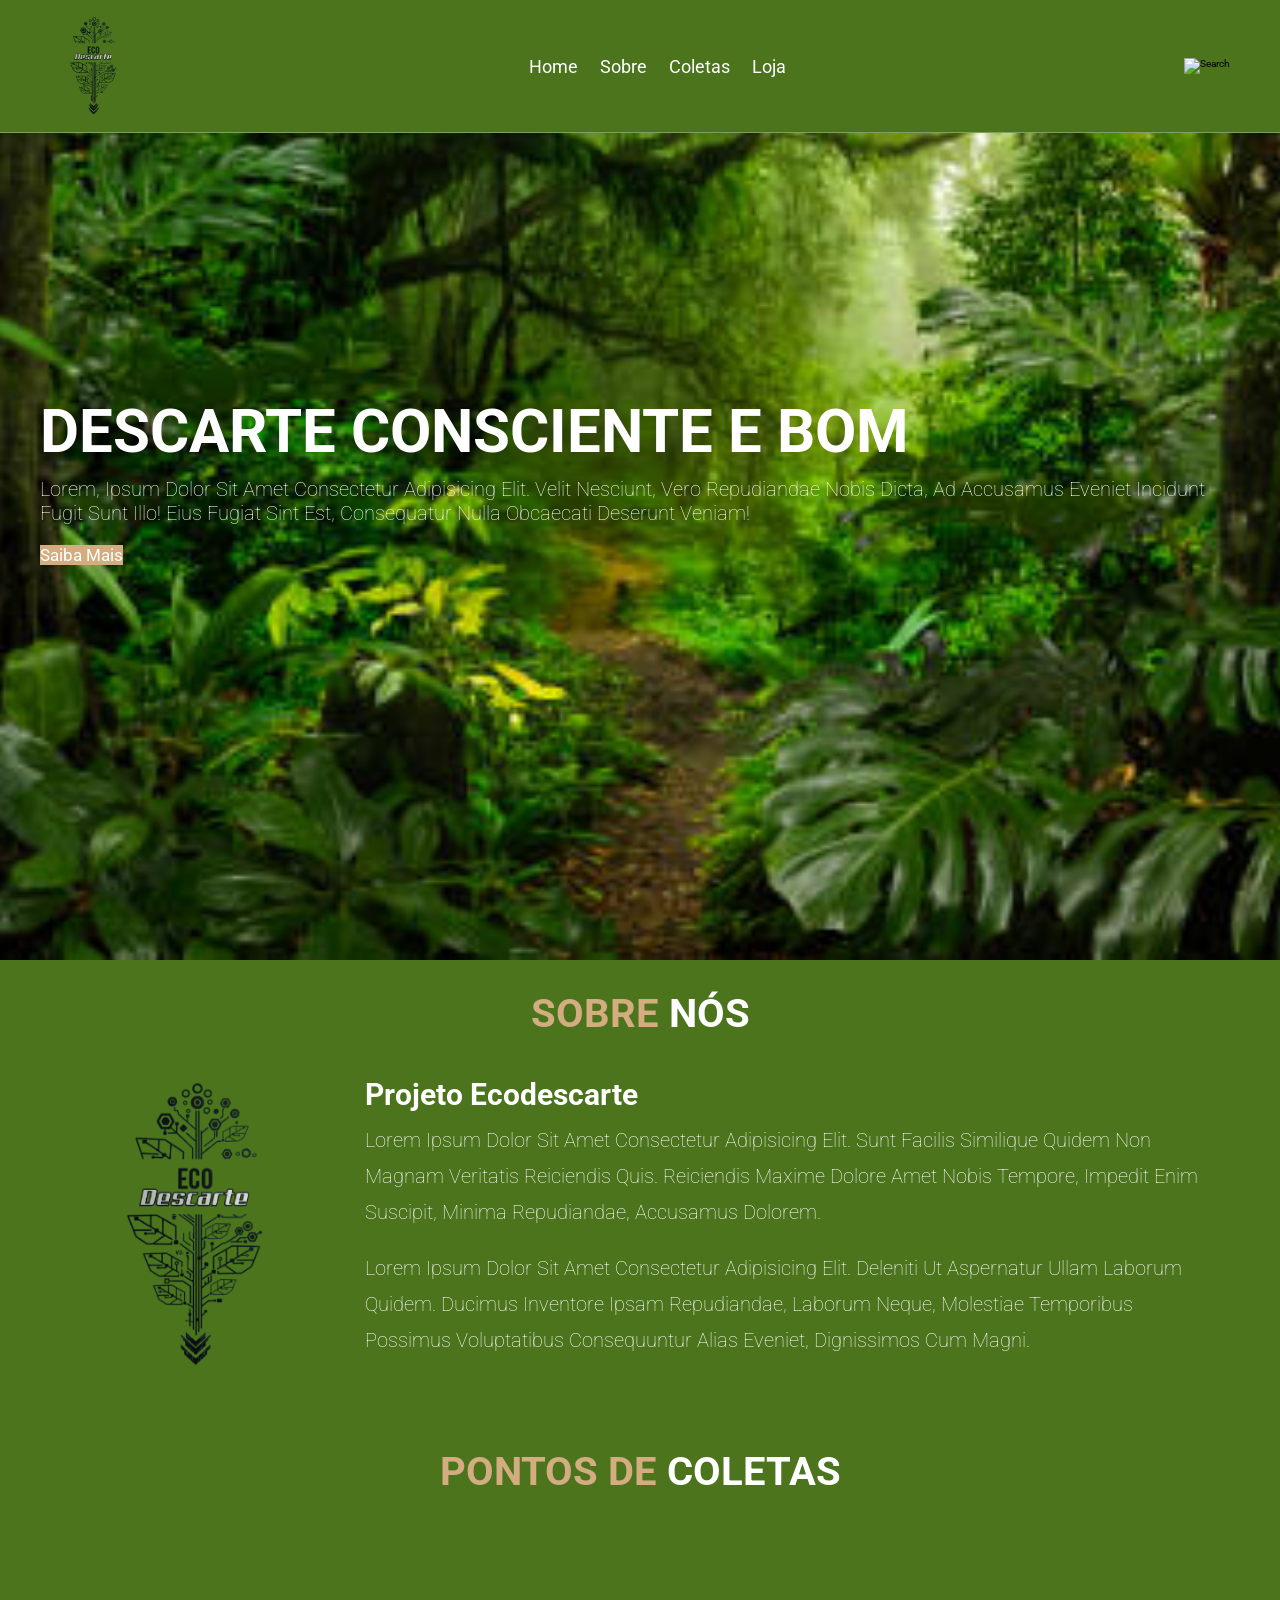
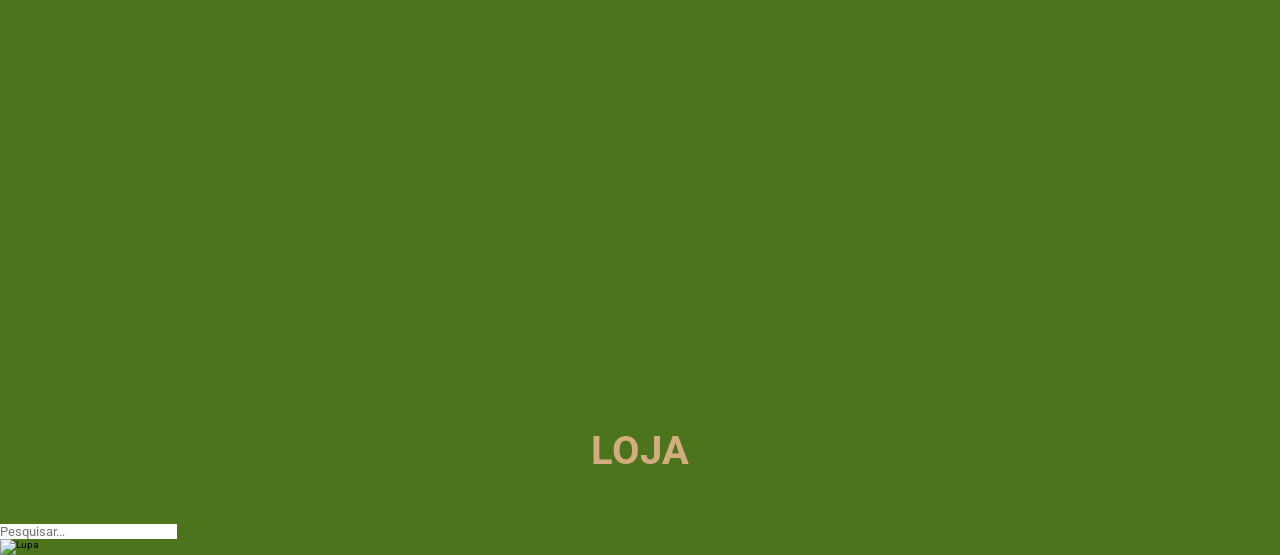
==== frontend/index.html @ 0d46476c "Subindo todas as minhas alterações locais para o novo repositorio" ====
<!DOCTYPE html>
<html lang="pt-br">

<head>
    <meta charset="UTF-8">
    <meta name="viewport" content="width=device-width, initial-scale=1.0">

    <link rel="stylesheet" href="index.css">

    <link rel="preconnect" href="https://fonts.googleapis.com">
    <link rel="preconnect" href="https://fonts.gstatic.com" crossorigin>

    <link href="https://fonts.googleapis.com/css2?family=Roboto:wdth@75..100&display=swap" rel="stylesheet">

    <title>EcoDescarte</title>
</head>

<body>

    <header class="header">

        <section>

            <a href="#" class="logo">
                <img src="./img/logo.png" class="logo-site" alt="logo">
            </a>

            <nav class="navbar">
                <a href="#">Home</a>
                <a href="#sobre">Sobre</a>
                <a href="#coleta">Coletas</a>
                <a href="#loja">Loja</a>
            </nav>

            <div class="icons">

                <img class="icon-white"
                    width="24"
                    height="24"
                    src="https://img.icons8.com/material-rounded/24/search.png"
                    alt="search" />

            </div>

        </section>

    </header>

    <div class="home-container">

        <section id="home">

            <div class="content">

                <h3>DESCARTE CONSCIENTE E BOM</h3>

                <p>
                    Lorem, ipsum dolor sit amet consectetur adipisicing elit.
                    Velit nesciunt, vero repudiandae nobis dicta, ad accusamus
                    eveniet incidunt fugit sunt illo! Eius fugiat sint est,
                    consequatur nulla obcaecati deserunt veniam!
                </p>

                <a href="#" class="btn">Saiba mais</a>

            </div>

        </section>

    </div>

    <section class="sobre" id="sobre">

        <h2 class="title">
            Sobre <span>Nós</span>
        </h2>

        <div class="row">

            <div class="container-image">
                <img src="./img/logo.png" class="logo-sobre" alt="sobre-nos">
            </div>

            <div class="content">

                <h3>Projeto Ecodescarte</h3>

                <p>
                    Lorem ipsum dolor sit amet consectetur adipisicing elit.
                    Sunt facilis similique quidem non magnam veritatis reiciendis quis.
                    Reiciendis maxime dolore amet nobis tempore, impedit enim suscipit,
                    minima repudiandae, accusamus dolorem.
                </p>

                <p>
                    Lorem ipsum dolor sit amet consectetur adipisicing elit.
                    Deleniti ut aspernatur ullam laborum quidem.
                    Ducimus inventore ipsam repudiandae, laborum neque,
                    molestiae temporibus possimus voluptatibus consequuntur alias eveniet,
                    dignissimos cum magni.
                </p>

            </div>

        </div>

    </section>

    <section class="coletas" id="coleta">

        <h2 class="title">
            Pontos de <span>Coletas</span>
        </h2>

        <iframe
            src="https://www.google.com/maps/embed?pb=!1m16!1m12!1m3!1d15936.823341590052!2d-59.94503219999999!3d-3.0394121!2m3!1f0!2f0!3f0!3m2!1i1024!2i768!4f13.1!2m1!1scoleta%20de%20reciclagem!5e0!3m2!1spt-BR!2sbr!4v1778520309577!5m2!1spt-BR!2sbr"
            width="600"
            height="450"
            style="border:0;"
            allowfullscreen=""
            loading="lazy"
            referrerpolicy="no-referrer-when-downgrade">
        </iframe>

    </section>

    <section class="loja" id="loja">

        <h2 class="title">
            Loja
        </h2>

        <!-- Produtos serão carregados automaticamente pelo app.js -->
        <div class="box-container">
        </div>

    </section>

    <div class="search-container" id="search-box">

        <input
            type="text"
            placeholder="Pesquisar..."
            class="search-input">

        <div class="search-icon" onclick="toggleSearch()">

            <img
                src="./img/search-icon.png"
                alt="Lupa"
                width="25">

        </div>

    </div>

    <!-- IMPORTANTE -->
    <script src="app.js"></script>

</body>

</html>
---- frontend/index.css ----
:root{
    --main-color: #d3ad7f;
    --black: #13131a;
    --bg: #4B741D;
    --border: 0.1rem solid rgba(255, 255, 255, 0.3);
    font-size: 10px;
}

*{
    margin: 0;
    padding: 0;
    outline: none;
    border: none;
    text-decoration: none;
    text-transform: capitalize;
    transition: 0.2s linear;
    font-family: "Roboto", sans-serif;
}

body{
    background-color: var(--bg);
}

section {
    padding: 3rem 2rem;
    margin: 0 auto;
    max-width: 1200px;
}
.header {
    position: fixed;
    top: 0;
    left: 0;
    right: 0;
    z-index: 99;
    border-bottom: var(--border);
    background-color: var(--bg);
}

.header section{
    display: flex;
    align-items: center;
    justify-content: space-between;
    padding-top: 1.5rem;
    padding-bottom: 1.5rem;
}
 
.logo-site {
    width: 100px;
    height: 100px;
    object-fit: contain;
}

.navbar a {
    margin: 0 1rem;
    font-size: 1.8rem;
    color: #fff;
}

.navbar a:hover {
    color: var(--main-color);
    border-bottom: 0.1rem solid var(--main-color);
    padding-bottom: 0.5rem;
    font-size: 2rem;
}

.icons img {
    margin: 1rem;
    cursor: pointer;
}

.icons img:hover {
    width: 40px;
    height: 40px;
}

.btn {
    background: var(--main-color);
    color: #fff;
    padding: 1rem 3 rem;
    font-size: 1.7rem;
    cursor: pointer;
    margin-top: 1rem;
    display: inline-block;
}

.home-container {
    background: url("./img/folder.jpg");
    background-position: center;
    background-size: cover;
}

.home-container section {
    display: flex;
    align-items: center;
    min-height: 100vh;
}

.content h3 {
    color: #fff;
    font-size: 6rem;
}

.content p {
    color: #fff;
    font-size: 2rem;
    font-weight: 100;
    line-height: 1,8;
    padding: 1rem 0;
}

.title {
    font-size: 4rem;
    color: var(--main-color);
    text-align: center;
    text-transform: uppercase;
    margin-bottom: 2rem;
}

.title span {
    color: #fff;
    text-transform: uppercase;
}

.sobre .row {
    display: flex;
    align-items: center;
    background-color: var(--border);
    gap: 1.5rem
}

.sobre .row .content {
    padding: 2rem;
}

.sobre .row .content h3 {
    font-size: 3rem;
    color: #fff;
}

.sobre .row .content p {
    font: 1.6rem;
    color: #fff;
    padding: 1rem 0;
    line-height: 1.8;
}

.logo-sobre {
    width: 290px;
    height: 290px;
    object-fit: contain;
}

.logo-item1 {
    width: 180px;
    height: 180px;
    object-fit: contain;
}

.logo-item2 {
    width: 180px;
    height: 180px;
    object-fit: contain;
}

.logo-item3 {   
    width: 180px;
    height: 180px;
    object-fit: contain;
}

.loja .box-container {
    display: grid;
    grid-template-columns: repeat(auto-fit, minmax(30rem, 1fr));
    gap: 1.5rem;
}

.loja .box-container .box {
    text-align: center;
    border: var(--border);
    padding: 5rem;
    cursor: pointer;
}

.loja .box-container .box img {
    height: 10rem;
}

.loja .box-container .box h3 {
    color: #fff;
    font-size: 2rem;
    padding: 1rem;
}

.loja .box-container .box .price {
    color: #fff;
    font-size: 2.5rem;
    padding: 0.5rem 0;
}

.loja .box-container .box:hover {
    background-color: #fff;
}

.loja .box-container .box:hover>* {
    color: var(--black);
}

.coleta {
    display: flex;
    align-items: center;
    flex-direction: column;
}
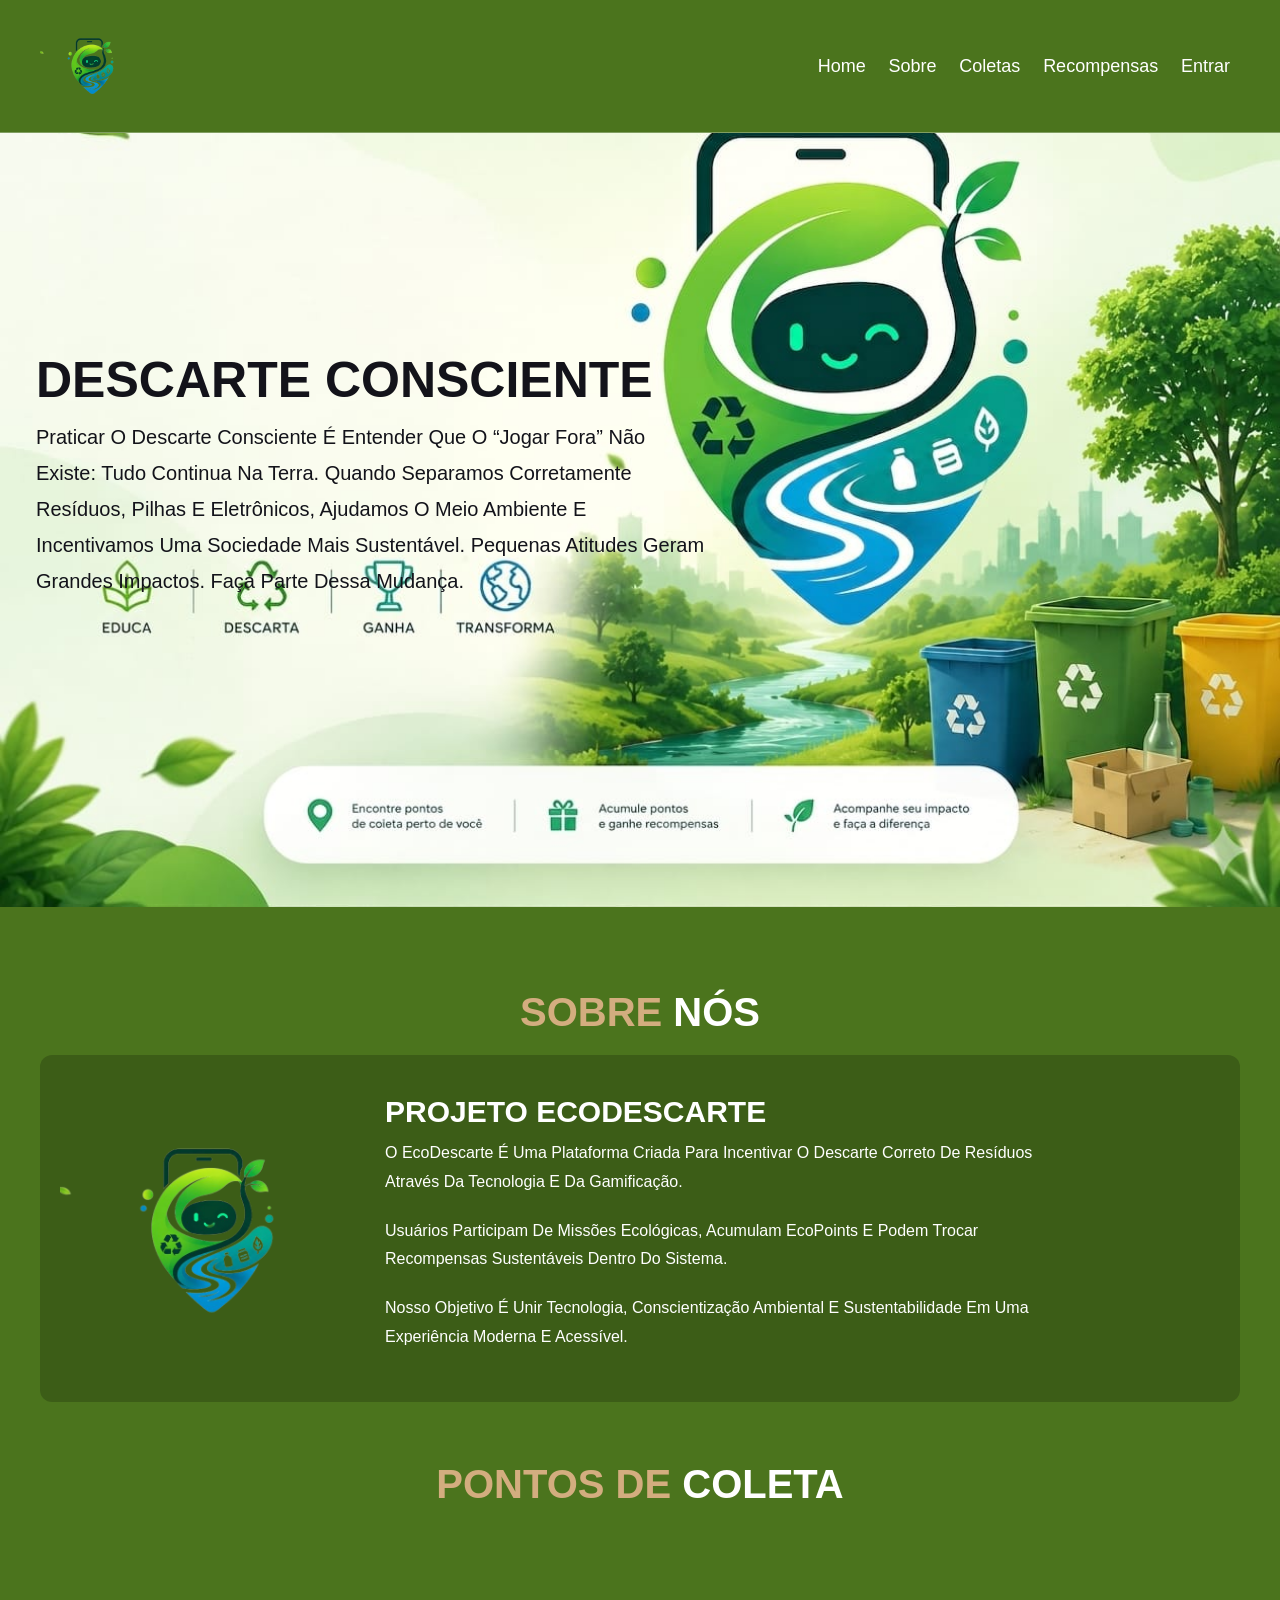
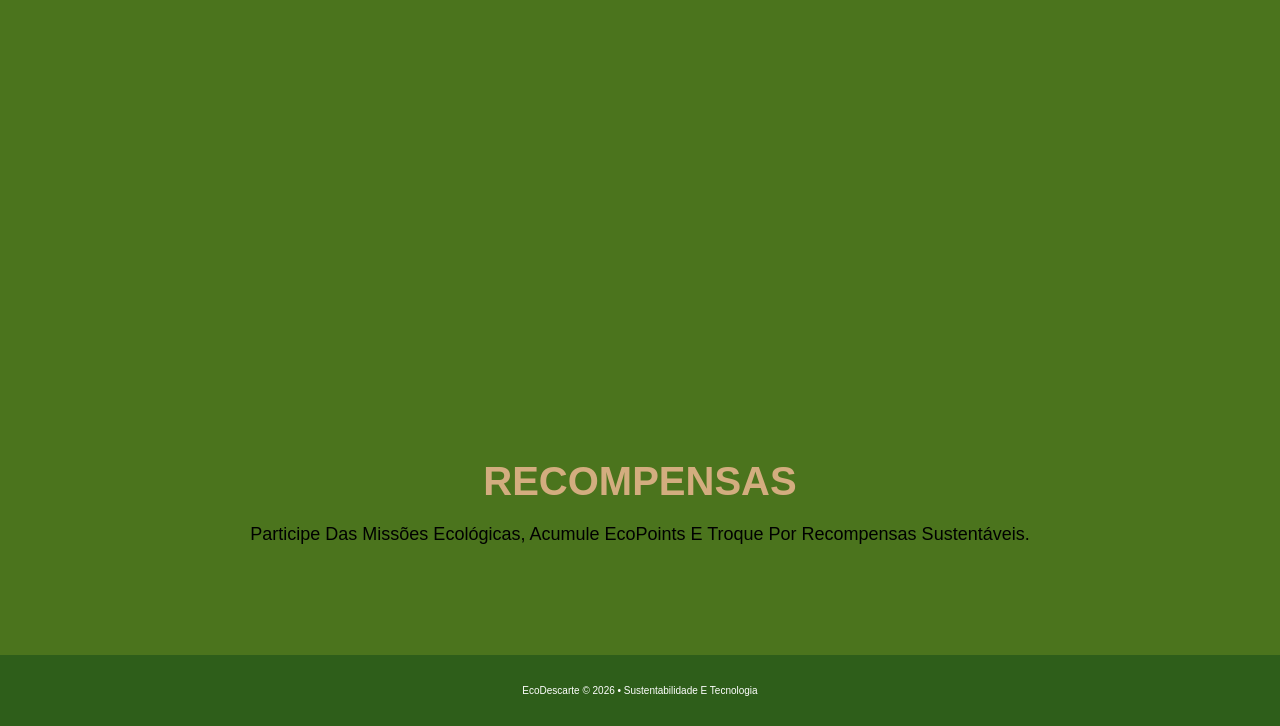
==== commit a2d35055: "corrigindo estrutura do vercel" ====
--- a/frontend/index.html
+++ b/frontend/index.html
@@ -2,159 +2,236 @@
 <html lang="pt-br">
 
 <head>
+
     <meta charset="UTF-8">
+
     <meta name="viewport" content="width=device-width, initial-scale=1.0">
 
+    <title>EcoDescarte</title>
+
+    <!-- CSS -->
     <link rel="stylesheet" href="index.css">
 
+    <!-- FONTES -->
     <link rel="preconnect" href="https://fonts.googleapis.com">
+
     <link rel="preconnect" href="https://fonts.gstatic.com" crossorigin>
 
-    <link href="https://fonts.googleapis.com/css2?family=Roboto:wdth@75..100&display=swap" rel="stylesheet">
-
-    <title>EcoDescarte</title>
+    <link
+        href="https://fonts.googleapis.com/css2?family=Poppins:wght@300;400;500;600;700&display=swap"
+        rel="stylesheet">
+
 </head>
 
 <body>
 
+    <!-- HEADER -->
     <header class="header">
 
         <section>
 
-            <a href="#" class="logo">
-                <img src="./img/logo.png" class="logo-site" alt="logo">
+            <!-- LOGO -->
+            <a href="index.html" class="logo">
+
+                <img
+                    src="img/logoDF.png"
+                    class="logo-site"
+                    alt="EcoDescarte">
+
             </a>
 
+            <!-- NAVBAR -->
             <nav class="navbar">
-                <a href="#">Home</a>
+
+                <a href="#home">Home</a>
+
                 <a href="#sobre">Sobre</a>
+
                 <a href="#coleta">Coletas</a>
-                <a href="#loja">Loja</a>
+
+                <a href="#recompensas">Recompensas</a>
+
+                <!-- LOGIN -->
+                <a href="login/login.html">
+                    Entrar
+                </a>
+
             </nav>
 
-            <div class="icons">
-
-                <img class="icon-white"
-                    width="24"
-                    height="24"
-                    src="https://img.icons8.com/material-rounded/24/search.png"
-                    alt="search" />
+        </section>
+
+    </header>
+
+
+    <!-- HOME -->
+    <div class="home-container">
+
+        <section id="home">
+
+            <div class="content">
+
+                <h3>
+                    DESCARTE CONSCIENTE
+                </h3>
+
+                <p>
+
+                    Praticar o descarte consciente é entender
+                    que o “jogar fora” não existe:
+                    tudo continua na Terra.
+
+                    Quando separamos corretamente resíduos,
+                    pilhas e eletrônicos,
+                    ajudamos o meio ambiente e incentivamos
+                    uma sociedade mais sustentável.
+
+                    Pequenas atitudes geram grandes impactos.
+                    Faça parte dessa mudança.
+
+                </p>
+
+                </div>
 
             </div>
 
         </section>
 
-    </header>
-
-    <div class="home-container">
-
-        <section id="home">
-
+    </div>
+
+
+    <!-- SOBRE -->
+    <section class="sobre" id="sobre">
+
+        <h2 class="title">
+
+            Sobre <span>Nós</span>
+
+        </h2>
+
+        <div class="row">
+
+            <!-- IMAGEM -->
+            <div class="container-image">
+
+                <img
+                    src="img/logoDF.png"
+                    class="logo-sobre"
+                    alt="Projeto EcoDescarte">
+
+            </div>
+
+            <!-- TEXTO -->
             <div class="content">
 
-                <h3>DESCARTE CONSCIENTE E BOM</h3>
-
-                <p>
-                    Lorem, ipsum dolor sit amet consectetur adipisicing elit.
-                    Velit nesciunt, vero repudiandae nobis dicta, ad accusamus
-                    eveniet incidunt fugit sunt illo! Eius fugiat sint est,
-                    consequatur nulla obcaecati deserunt veniam!
-                </p>
-
-                <a href="#" class="btn">Saiba mais</a>
+                <h3>
+                    Projeto EcoDescarte
+                </h3>
+
+                <p>
+
+                    O EcoDescarte é uma plataforma criada para
+                    incentivar o descarte correto de resíduos
+                    através da tecnologia e da gamificação.
+
+                </p>
+
+                <p>
+
+                    Usuários participam de missões ecológicas,
+                    acumulam EcoPoints e podem trocar
+                    recompensas sustentáveis dentro do sistema.
+
+                </p>
+
+                <p>
+
+                    Nosso objetivo é unir tecnologia,
+                    conscientização ambiental e sustentabilidade
+                    em uma experiência moderna e acessível.
+
+                </p>
 
             </div>
 
-        </section>
-
-    </div>
-
-    <section class="sobre" id="sobre">
+        </div>
+
+    </section>
+
+
+    <!-- COLETAS -->
+    <section class="coletas" id="coleta">
 
         <h2 class="title">
-            Sobre <span>Nós</span>
+
+            Pontos de <span>Coleta</span>
+
         </h2>
 
-        <div class="row">
-
-            <div class="container-image">
-                <img src="./img/logo.png" class="logo-sobre" alt="sobre-nos">
-            </div>
-
-            <div class="content">
-
-                <h3>Projeto Ecodescarte</h3>
-
-                <p>
-                    Lorem ipsum dolor sit amet consectetur adipisicing elit.
-                    Sunt facilis similique quidem non magnam veritatis reiciendis quis.
-                    Reiciendis maxime dolore amet nobis tempore, impedit enim suscipit,
-                    minima repudiandae, accusamus dolorem.
-                </p>
-
-                <p>
-                    Lorem ipsum dolor sit amet consectetur adipisicing elit.
-                    Deleniti ut aspernatur ullam laborum quidem.
-                    Ducimus inventore ipsam repudiandae, laborum neque,
-                    molestiae temporibus possimus voluptatibus consequuntur alias eveniet,
-                    dignissimos cum magni.
-                </p>
-
-            </div>
+        <div class="map-container">
+
+            <iframe
+                src="https://www.google.com/maps/embed?pb=!1m16!1m12!1m3!1d15936.823341590052!2d-59.94503219999999!3d-3.0394121!2m3!1f0!2f0!3f0!3m2!1i1024!2i768!4f13.1!2m1!1scoleta%20de%20reciclagem!5e0!3m2!1spt-BR!2sbr!4v1778520309577!5m2!1spt-BR!2sbr"
+                width="100%"
+                height="450"
+                style="border:0;"
+                allowfullscreen=""
+                loading="lazy"
+                referrerpolicy="no-referrer-when-downgrade">
+
+            </iframe>
 
         </div>
 
     </section>
 
-    <section class="coletas" id="coleta">
+
+    <!-- RECOMPENSAS -->
+    <section class="loja" id="recompensas">
 
         <h2 class="title">
-            Pontos de <span>Coletas</span>
+
+            Recompensas
+
         </h2>
 
-        <iframe
-            src="https://www.google.com/maps/embed?pb=!1m16!1m12!1m3!1d15936.823341590052!2d-59.94503219999999!3d-3.0394121!2m3!1f0!2f0!3f0!3m2!1i1024!2i768!4f13.1!2m1!1scoleta%20de%20reciclagem!5e0!3m2!1spt-BR!2sbr!4v1778520309577!5m2!1spt-BR!2sbr"
-            width="600"
-            height="450"
-            style="border:0;"
-            allowfullscreen=""
-            loading="lazy"
-            referrerpolicy="no-referrer-when-downgrade">
-        </iframe>
+        <p
+            style="
+                text-align:center;
+                margin-bottom:30px;
+                font-size:18px;
+            ">
+
+            Participe das missões ecológicas,
+            acumule EcoPoints e troque
+            por recompensas sustentáveis.
+
+        </p>
+
+        <!-- PRODUTOS -->
+        <div class="box-container">
+
+        </div>
 
     </section>
 
-    <section class="loja" id="loja">
-
-        <h2 class="title">
-            Loja
-        </h2>
-
-        <!-- Produtos serão carregados automaticamente pelo app.js -->
-        <div class="box-container">
-        </div>
-
-    </section>
-
-    <div class="search-container" id="search-box">
-
-        <input
-            type="text"
-            placeholder="Pesquisar..."
-            class="search-input">
-
-        <div class="search-icon" onclick="toggleSearch()">
-
-            <img
-                src="./img/search-icon.png"
-                alt="Lupa"
-                width="25">
-
-        </div>
-
-    </div>
-
-    <!-- IMPORTANTE -->
+
+    <!-- FOOTER -->
+    <footer
+        style="
+            text-align:center;
+            padding:30px;
+            color:white;
+            background:#2E5E1A;
+            margin-top:50px;
+        ">
+
+        EcoDescarte © 2026
+        • Sustentabilidade e Tecnologia
+
+    </footer>
+
+
+    <!-- SCRIPT -->
     <script src="app.js"></script>
 
 </body>
--- a/frontend/index.css
+++ b/frontend/index.css
@@ -6,6 +6,8 @@
     font-size: 10px;
 }
 
+
+/* RESET */
 *{
     margin: 0;
     padding: 0;
@@ -17,16 +19,29 @@
     font-family: "Roboto", sans-serif;
 }
 
+
+/* SCROLL CORRIGIDO */
+html{
+    scroll-behavior: smooth;
+    scroll-padding-top: 120px;
+}
+
+
 body{
     background-color: var(--bg);
 }
 
-section {
+
+/* SECTIONS */
+section{
     padding: 3rem 2rem;
     margin: 0 auto;
     max-width: 1200px;
 }
-.header {
+
+
+/* HEADER */
+.header{
     position: fixed;
     top: 0;
     left: 0;
@@ -43,72 +58,89 @@
     padding-top: 1.5rem;
     padding-bottom: 1.5rem;
 }
- 
-.logo-site {
+
+
+/* LOGO */
+.logo-site{
     width: 100px;
     height: 100px;
     object-fit: contain;
 }
 
-.navbar a {
+
+/* NAVBAR */
+.navbar a{
     margin: 0 1rem;
     font-size: 1.8rem;
     color: #fff;
 }
 
-.navbar a:hover {
+.navbar a:hover{
     color: var(--main-color);
     border-bottom: 0.1rem solid var(--main-color);
     padding-bottom: 0.5rem;
-    font-size: 2rem;
-}
-
-.icons img {
-    margin: 1rem;
-    cursor: pointer;
-}
-
-.icons img:hover {
-    width: 40px;
-    height: 40px;
-}
-
-.btn {
+}
+
+
+/* BOTÕES */
+.btn{
     background: var(--main-color);
     color: #fff;
-    padding: 1rem 3 rem;
+    padding: 1rem 3rem;
     font-size: 1.7rem;
     cursor: pointer;
     margin-top: 1rem;
     display: inline-block;
-}
-
-.home-container {
-    background: url("./img/folder.jpg");
+    border-radius: 8px;
+}
+
+.btn:hover{
+    letter-spacing: 0.1rem;
+    opacity: 0.9;
+}
+
+
+/* HOME */
+.home-container{
+    background: url("./img/folder.jpeg");
     background-position: center;
-    background-size: cover;
-}
-
-.home-container section {
+    background-repeat: no-repeat;
+    background-size: contain;
+    width: 100%;
+    min-height: 100vh;
+}
+
+.home-container section{
     display: flex;
     align-items: center;
+    justify-content: flex-start;
     min-height: 100vh;
-}
-
-.content h3 {
-    color: #fff;
-    font-size: 6rem;
-}
-
-.content p {
-    color: #fff;
+    padding-left: 12px;
+}
+
+.content{
+    max-width: 670px;
+    text-align: left;
+    z-index: 2;
+}
+
+.content h3{
+    color: var(--black);
+    font-size: 5rem;
+    text-transform: uppercase;
+}
+
+.content p{
+    color: var(--black);
     font-size: 2rem;
-    font-weight: 100;
-    line-height: 1,8;
+    font-weight: 500;
+    line-height: 1.8;
     padding: 1rem 0;
 }
 
-.title {
+
+/* TITLES */
+.title{
     font-size: 4rem;
     color: var(--main-color);
     text-align: center;
@@ -116,101 +148,130 @@
     margin-bottom: 2rem;
 }
 
-.title span {
+.title span{
     color: #fff;
     text-transform: uppercase;
 }
 
-.sobre .row {
+
+/* SOBRE */
+.sobre .row{
     display: flex;
     align-items: center;
-    background-color: var(--border);
-    gap: 1.5rem
-}
-
-.sobre .row .content {
+    background-color: rgba(0,0,0,0.2);
+    gap: 1.5rem;
+    border-radius: 12px;
     padding: 2rem;
 }
 
-.sobre .row .content h3 {
+.sobre .row .content{
+    padding: 2rem;
+}
+
+.sobre .row .content h3{
     font-size: 3rem;
     color: #fff;
 }
 
-.sobre .row .content p {
-    font: 1.6rem;
+.sobre .row .content p{
+    font-size: 1.6rem;
     color: #fff;
     padding: 1rem 0;
     line-height: 1.8;
 }
 
-.logo-sobre {
+
+/* LOGOS */
+.logo-sobre{
     width: 290px;
     height: 290px;
     object-fit: contain;
 }
 
-.logo-item1 {
-    width: 180px;
-    height: 180px;
-    object-fit: contain;
-}
-
-.logo-item2 {
-    width: 180px;
-    height: 180px;
-    object-fit: contain;
-}
-
-.logo-item3 {   
-    width: 180px;
-    height: 180px;
-    object-fit: contain;
-}
-
-.loja .box-container {
+
+/* COLETAS */
+.coletas{
+    text-align: center;
+}
+
+.coletas iframe{
+    max-width: 100%;
+    border-radius: 12px;
+    margin-top: 2rem;
+}
+
+
+/* RECOMPENSAS */
+.loja .box-container{
     display: grid;
     grid-template-columns: repeat(auto-fit, minmax(30rem, 1fr));
     gap: 1.5rem;
 }
 
-.loja .box-container .box {
+.loja .box-container .box{
     text-align: center;
     border: var(--border);
-    padding: 5rem;
+    padding: 3rem;
     cursor: pointer;
-}
-
-.loja .box-container .box img {
-    height: 10rem;
-}
-
-.loja .box-container .box h3 {
+    border-radius: 12px;
+    background: rgba(0,0,0,0.2);
+}
+
+.loja .box-container .box img{
+    height: 15rem;
+    object-fit: contain;
+}
+
+.loja .box-container .box h3{
     color: #fff;
     font-size: 2rem;
     padding: 1rem;
 }
 
-.loja .box-container .box .price {
+.loja .box-container .box .price{
     color: #fff;
     font-size: 2.5rem;
     padding: 0.5rem 0;
 }
 
-.loja .box-container .box:hover {
+.loja .box-container .box:hover{
+    transform: translateY(-5px);
     background-color: #fff;
 }
 
-.loja .box-container .box:hover>* {
+.loja .box-container .box:hover *{
     color: var(--black);
 }
 
-.coleta {
-    display: flex;
-    align-items: center;
-    flex-direction: column;
-}
-
-
-
-
+
+/* RESPONSIVIDADE */
+@media (max-width: 768px){
+
+    .header section{
+        flex-direction: column;
+        gap: 1rem;
+    }
+
+    .navbar{
+        display: flex;
+        flex-wrap: wrap;
+        justify-content: center;
+    }
+
+    .content h3{
+        font-size: 3.5rem;
+    }
+
+    .content p{
+        font-size: 1.6rem;
+    }
+
+    .sobre .row{
+        flex-direction: column;
+    }
+
+    .logo-sobre{
+        width: 200px;
+        height: 200px;
+    }
+}
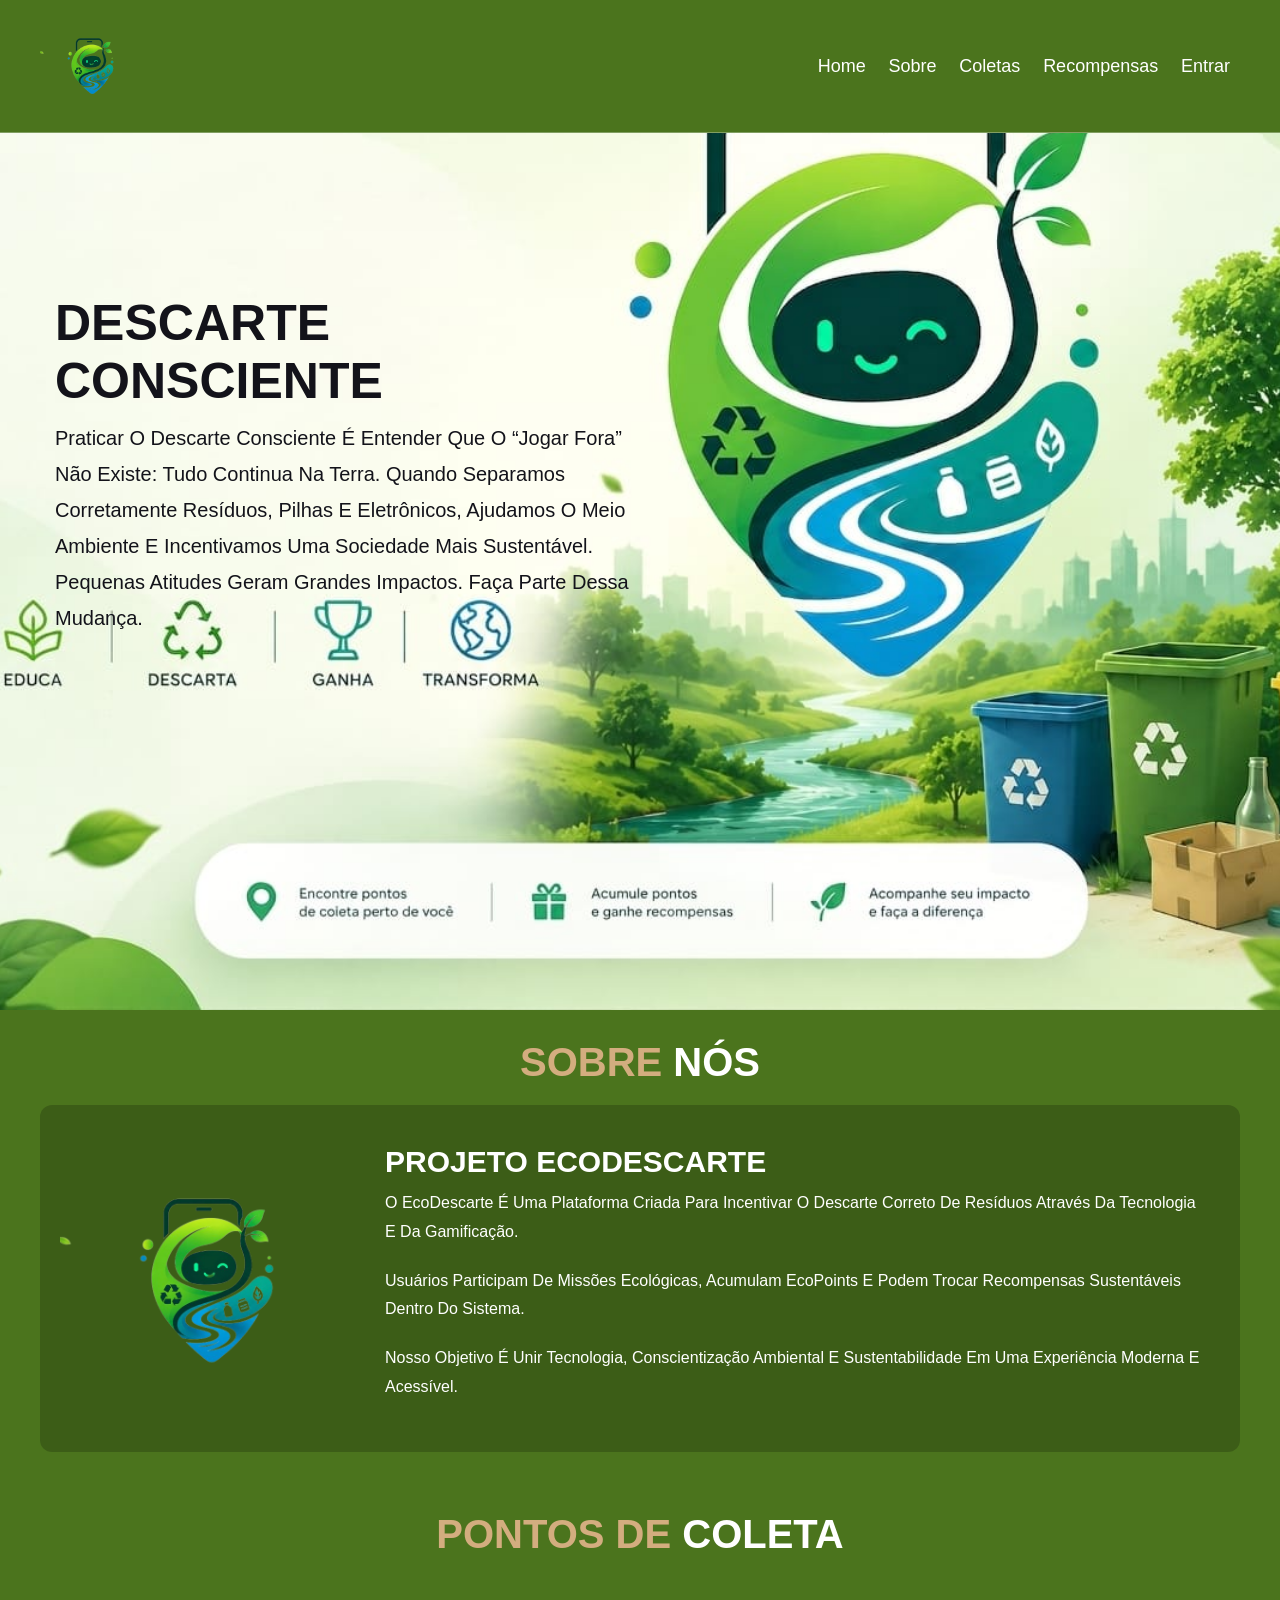
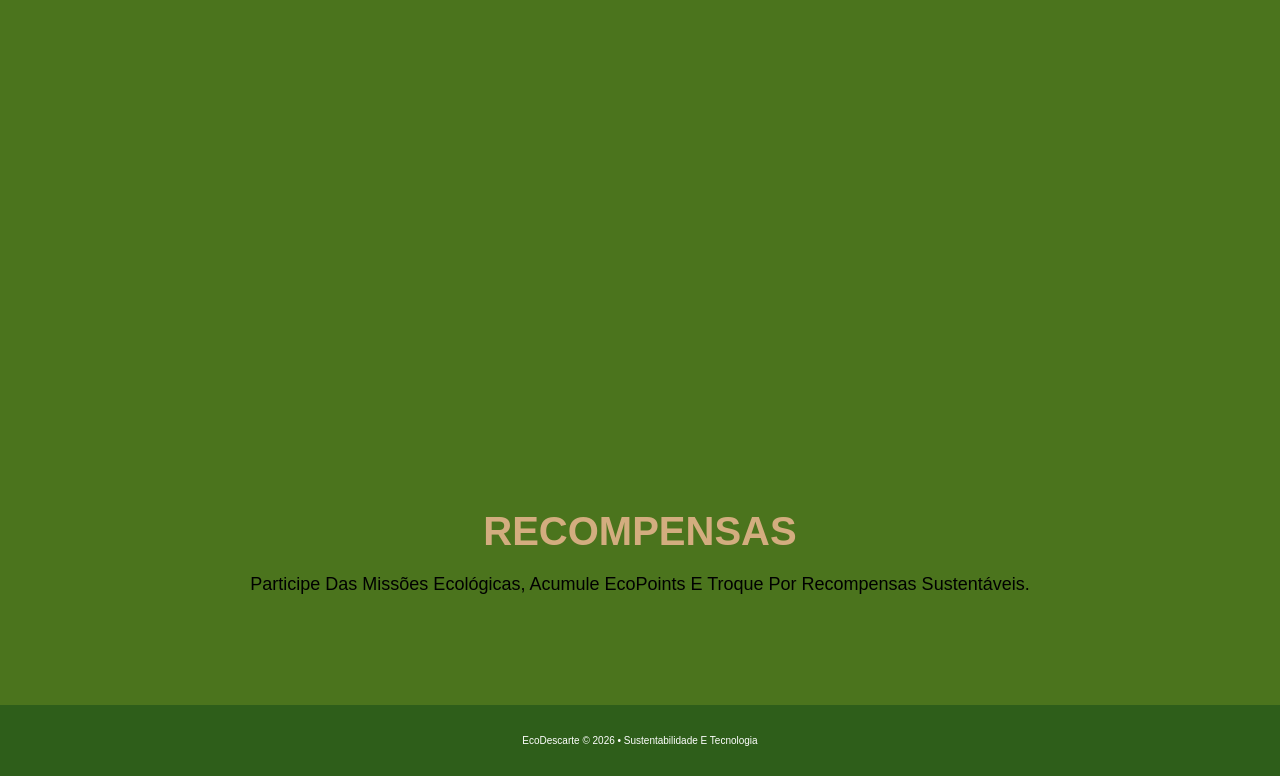
==== commit d1de5ec4: "correção do frontend da pagina index" ====
--- a/frontend/index.html
+++ b/frontend/index.html
@@ -90,7 +90,6 @@
 
                 </p>
 
-                </div>
 
             </div>
 
--- a/frontend/index.css
+++ b/frontend/index.css
@@ -100,28 +100,42 @@
 }
 
 
-/* HOME */
 .home-container{
+
     background: url("./img/folder.jpeg");
+
     background-position: center;
+
     background-repeat: no-repeat;
-    background-size: contain;
+
+    background-size: cover;
+
+    min-height: 100vh;
+
     width: 100%;
+}
+.home-container section{
+
+    display: flex;
+
+    align-items: center;
+
     min-height: 100vh;
-}
-
-.home-container section{
-    display: flex;
-    align-items: center;
-    justify-content: flex-start;
-    min-height: 100vh;
-    padding-left: 12px;
-}
-
-.content{
-    max-width: 670px;
-    text-align: left;
+
+    padding-left: 50px;
+
+    padding-top: 80px;
+}
+
+.home-container .content{
+
+    max-width: 600px;
+
     z-index: 2;
+
+    position: relative;
+
+    margin-top: -120px;
 }
 
 .content h3{
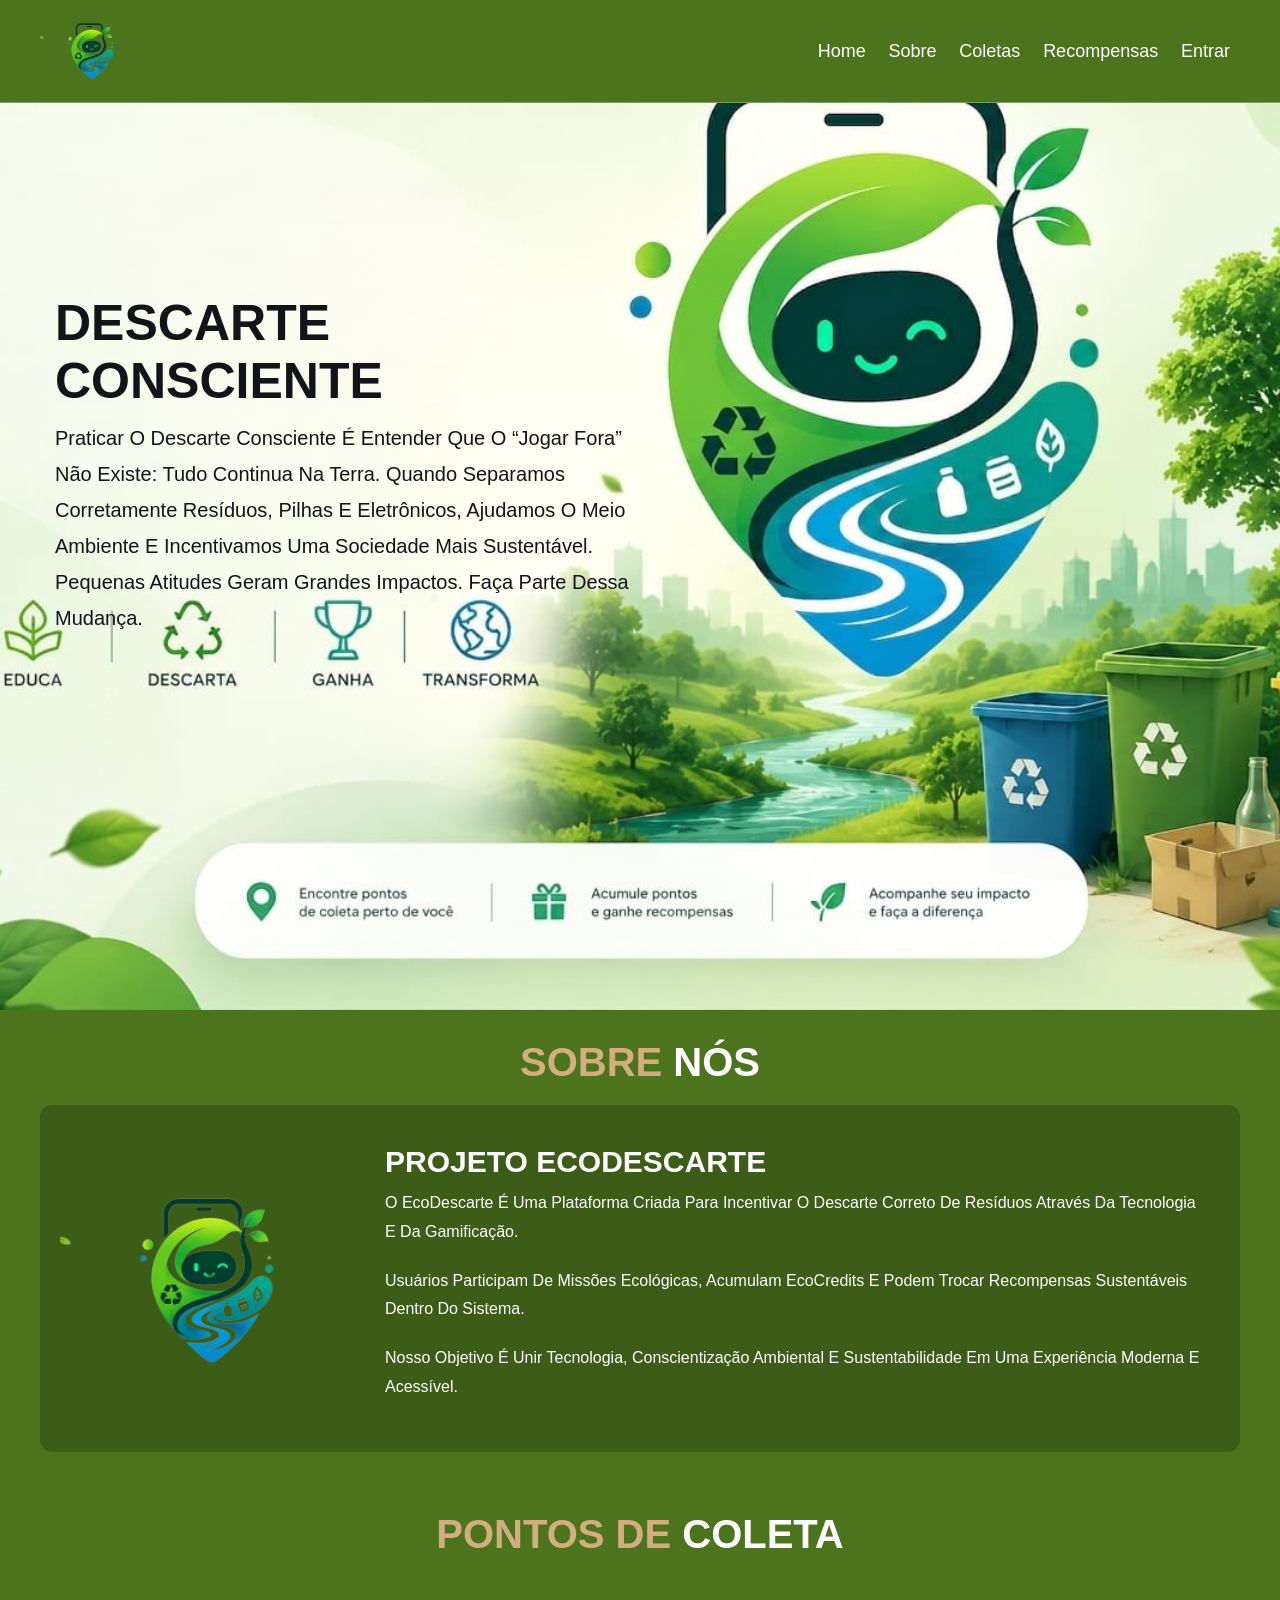
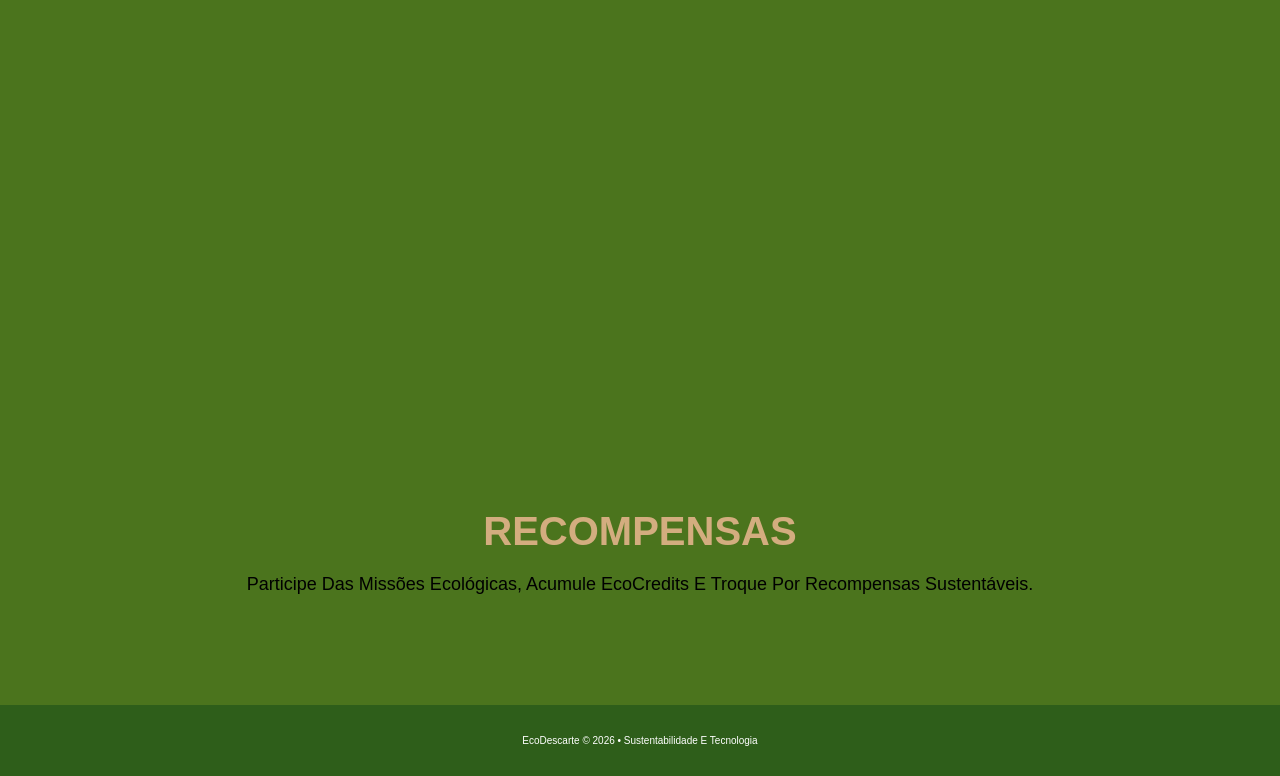
==== commit f704fd87: "frontend completo" ====
--- a/frontend/index.html
+++ b/frontend/index.html
@@ -137,7 +137,7 @@
                 <p>
 
                     Usuários participam de missões ecológicas,
-                    acumulam EcoPoints e podem trocar
+                    acumulam EcoCredits e podem trocar
                     recompensas sustentáveis dentro do sistema.
 
                 </p>
@@ -201,7 +201,7 @@
             ">
 
             Participe das missões ecológicas,
-            acumule EcoPoints e troque
+            acumule EcoCredits e troque
             por recompensas sustentáveis.
 
         </p>
--- a/frontend/index.css
+++ b/frontend/index.css
@@ -55,8 +55,9 @@
     display: flex;
     align-items: center;
     justify-content: space-between;
-    padding-top: 1.5rem;
-    padding-bottom: 1.5rem;
+
+    padding-top: 0.00rem;
+    padding-bottom: 0.00rem;
 }
 
 
